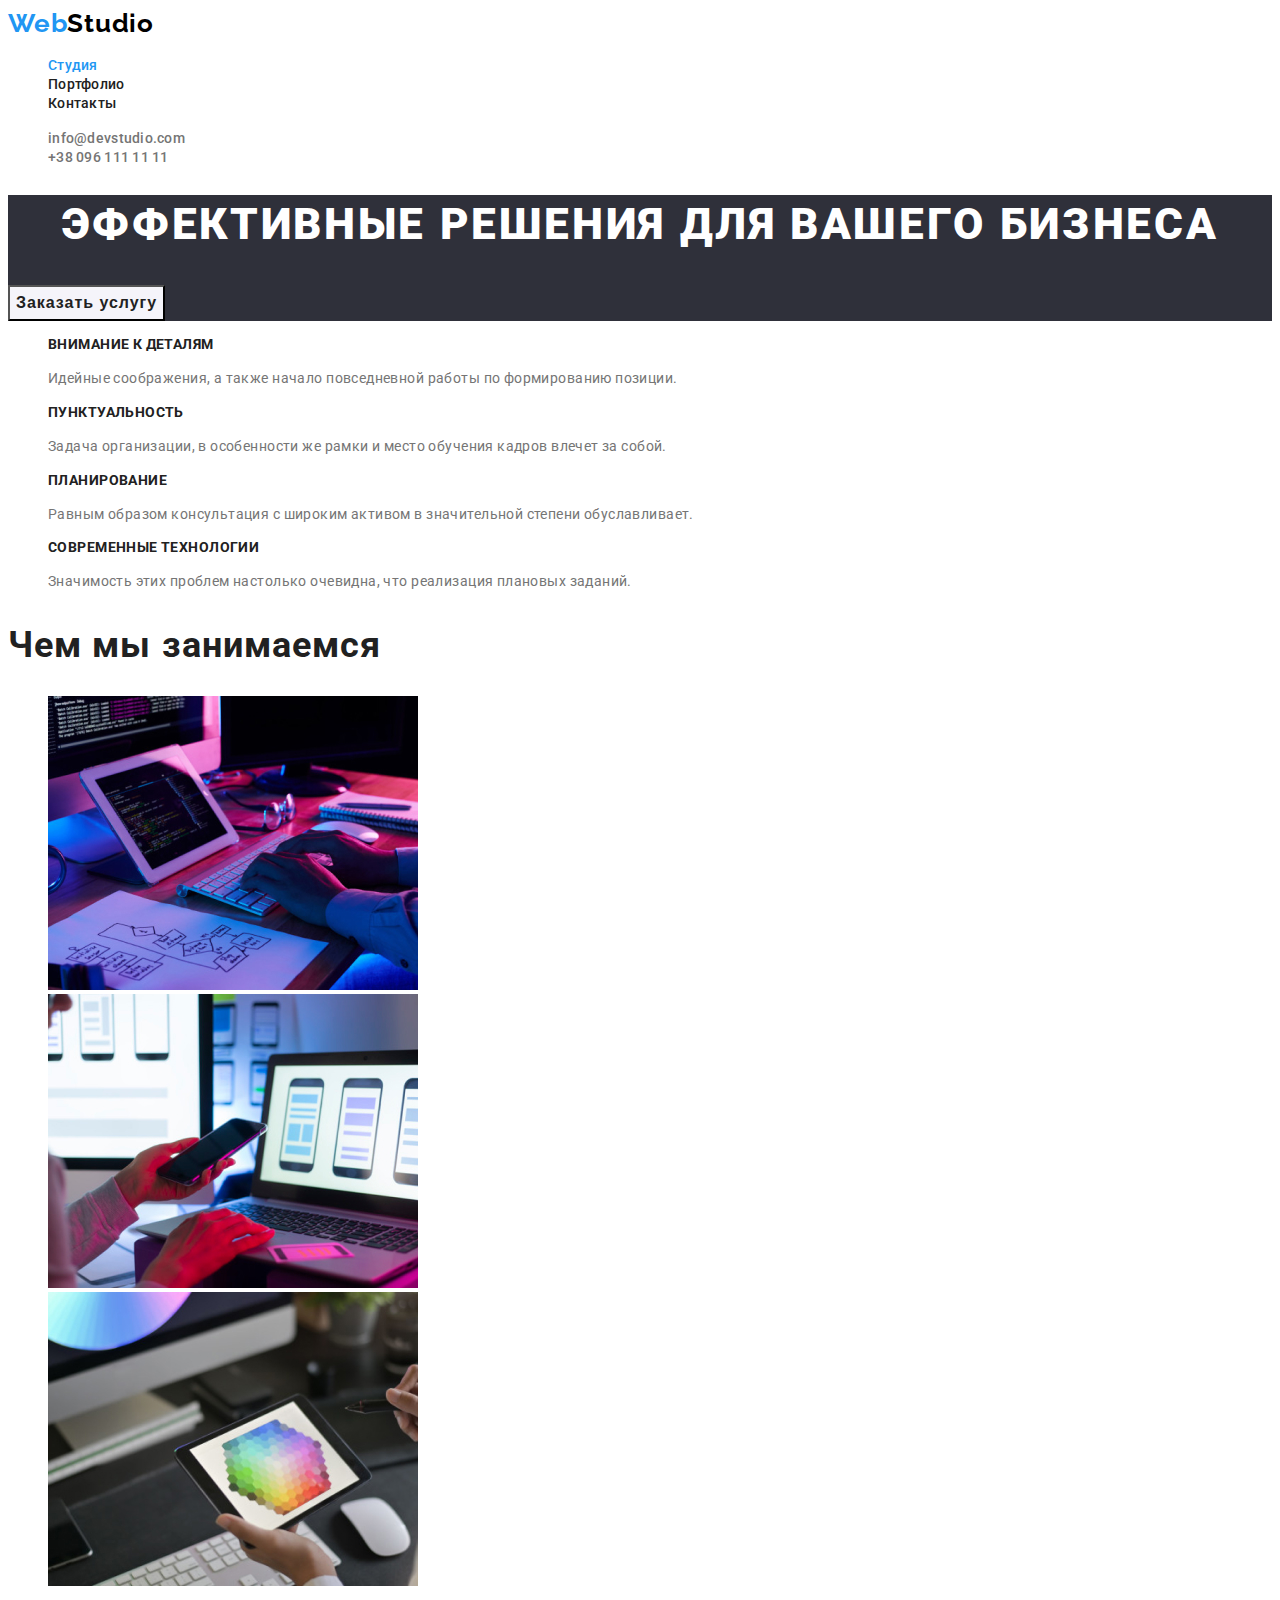
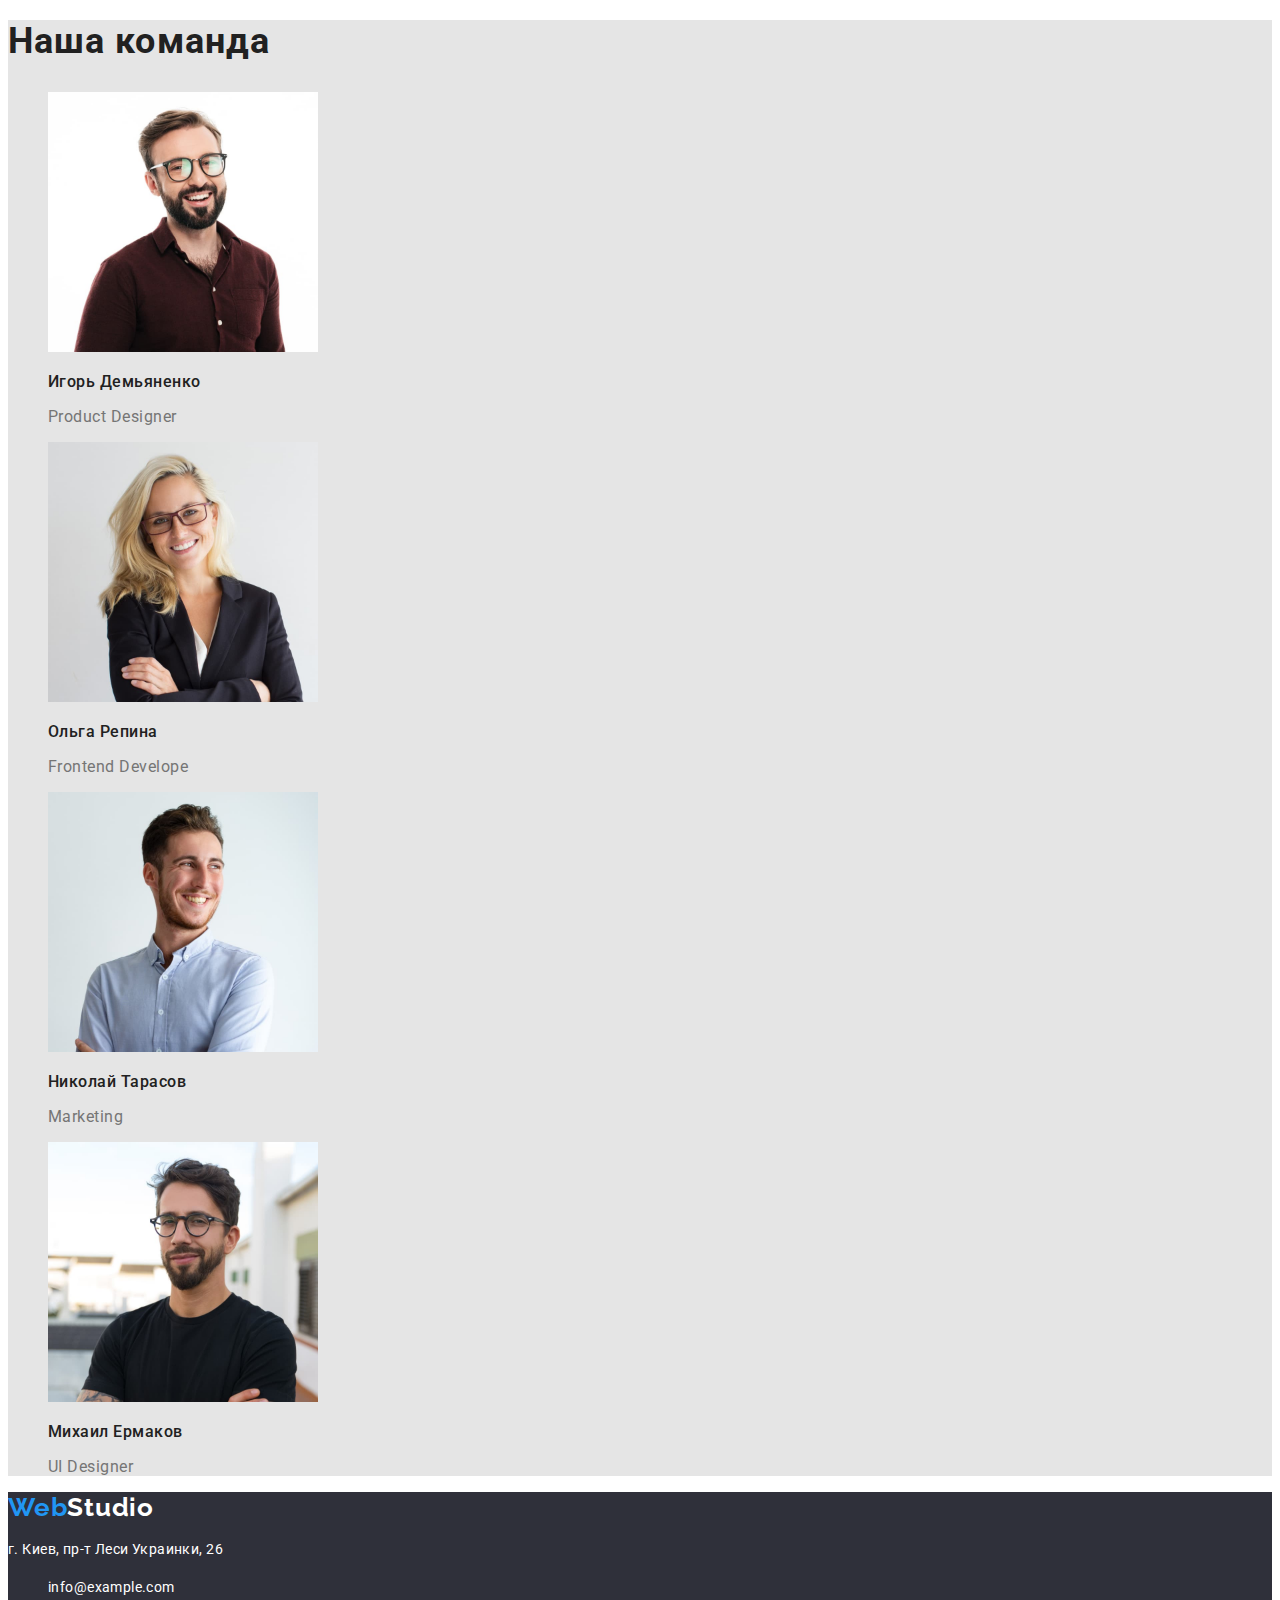
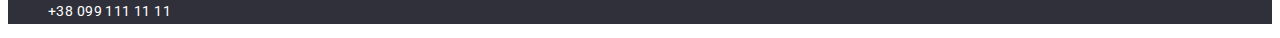
==== index.html @ 84d486ff "start" ====
<!DOCTYPE html>
<html lang="ru">
  <head>
    <meta charset="UTF-8" />
    <meta http-equiv="X-UA-Compatible" content="IE=edge" />
    <meta name="viewport" content="width=device-width, initial-scale=1.0" />
    <title>Document</title>
    <link
      href="https://fonts.googleapis.com/css2?family=Montserrat:wght@400;700&family=Raleway:wght@700&family=Roboto+Serif:wght@100&family=Roboto:wght@400;500;700;900&display=swap"
      rel="stylesheet"
    />
    <link rel="stylesheet" href="./css/style.css" />
  </head>
  <body>
    <header class="header">
      <a class="header-logo" href="./index.html"><span class="accent-colour">Web</span>Studio</a>
      <nav>
        <ul class="nav">
          <li><a class="current" href="./index.html">Студия</a></li>
          <li><a class="nav-link" href="./portfolio.html">Портфолио</a></li>
          <li><a class="nav-link" href="./index.html">Контакты</a></li>
        </ul>
      </nav>
      <address>
        <ul>
          <li><a class="contact" href="mailto:info@devstudio.com">info@devstudio.com</a></li>
          <li><a class="contact" href="tel:+380961111111">+38 096 111 11 11</a></li>
        </ul>
      </address>
    </header>

    <main>
      <section class="hero">
        <h1 class="hero-title">Эффективные решения для вашего бизнеса</h1>
        <button class="btn" type="button" name="Заказать услугу">Заказать услугу</button>
      </section>

      <section class="about">
        <ul>
          <li>
            <h3 class="about-main">Внимание к деталям</h3>
            <p class="about-text">
              Идейные соображения, а также начало повседневной работы по формированию позиции.
            </p>
          </li>
          <li>
            <h3 class="about-main">Пунктуальность</h3>
            <p class="about-text">
              Задача организации, в особенности же рамки и место обучения кадров влечет за собой.
            </p>
          </li>
          <li>
            <h3 class="about-main">Планирование</h3>
            <p class="about-text">
              Равным образом консультация с широким активом в значительной степени обуславливает.
            </p>
          </li>
          <li>
            <h3 class="about-main">Современные технологии</h3>
            <p class="about-text">
              Значимость этих проблем настолько очевидна, что реализация плановых заданий.
            </p>
          </li>
        </ul>
      </section>

      <section>
        <h2 class="visual">Чем мы занимаемся</h2>
        <ul>
          <li>
            <img
              src="images/tablet.jpg"
              alt="кодирование при помощи планшета и клавиатуры"
              width="370"
            />
          </li>
          <li>
            <img
              src="images/laptop.jpg"
              alt="верстка на лаптопе при прмощи большого экрана и смартфона"
              width="370"
            />
          </li>
          <li>
            <img
              src="images/monitor.jpg"
              alt="дизайн на планшете при помощи пера,монитор и клавиатура не задействованы"
              width="370"
            />
          </li>
        </ul>
      </section>

      <section class="employees">
        <h2 class="visual">Наша команда</h2>
        <ul>
          <li>
            <img src="images/igor.jpg" alt="улыбающийся парень в очках и с бородой" width="270" />
            <h3 class="employees-name">Игорь Демьяненко</h3>
            <p class="employees-position">Product Designer</p>
          </li>
          <li>
            <img
              src="images/olga.jpg"
              alt=" жизнерадостная девушка блондинка в очках и пиджаке"
              width="270"
            />
            <h3 class="employees-name">Ольга Репина</h3>
            <p class="employees-position">Frontend Develope</p>
          </li>
          <li>
            <img src="images/nikolay.jpg" alt="смеющийся бородатый парень в рубашке" width="270" />
            <h3 class="employees-name">Николай Тарасов</h3>
            <p class="employees-position">Marketing</p>
          </li>
          <li>
            <img
              src="images/mihail.jpg"
              alt="улыбающийся парень в футболке с очками и бородой"
              width="270"
            />
            <h3 class="employees-name">Михаил Ермаков</h3>
            <p class="employees-position">UI Designer</p>
          </li>
        </ul>
      </section>
    </main>

    <footer class="footer-contact">
      <a class="footer-logo" href="./index.html"><span class="accent-colour">Web</span>Studio</a>

      <address>
        <p class="footer-contact">г. Киев, пр-т Леси Украинки, 26</p>
        <ul>
          <li><a class="footer-contact" href="mailto:info@example.com">info@example.com</a></li>

          <li><a class="footer-contact" href="tel:+380991111111">+38 099 111 11 11</a></li>
        </ul>
      </address>
    </footer>
  </body>
</html>
---- css/style.css ----
:root {
  --whiteColour: #ffffff;
  --basic-colour: #000000;
  --secondary-colour: #212121;
  --tertiary-colour: #757575;
  --accentColour: #2196f3;
  --background-element: #f5f4fa;
}
/*--------------BODY--------------*/
body {
  background-color: var(--whiteColour);
  color: var(--basic-colour);
  font-family: 'Roboto', sans-serif;
}
.accent-colour {
  color: var(--accentColour);
}

li {
  list-style: none;
}
a {
  text-decoration: none;
}

/*----------HEADER-------*/
.header-logo {
  font-family: 'Raleway';
  font-weight: 700;
  font-size: 26px;
  line-height: 1.19;

  letter-spacing: 0.03em;
  color: var(--basic-colour);
}
.current {
  font-weight: 500;
  font-size: 14px;
  line-height: 1.14;
  letter-spacing: 0.02em;
  color: var(--accentColour);
}

.nav-link {
  font-weight: 500;
  font-size: 14px;
  line-height: 1.14;
  letter-spacing: 0.02em;

  color: var(--secondary-colour);
}
.nav-link:hover,
.nav-link:focus {
  color: var(--accentColour);
}
.contact {
  font-weight: 500;
  font-size: 14px;
  line-height: 1.14;
  letter-spacing: 0.02em;
  font-style: normal;

  color: var(--tertiary-colour);
}
.contact:hover,
.contact:focus {
  color: var(--accentColour);
}
/*-------------MAIN------------*/
.hero {
  background: #2f303a;
}
.hero-title {
  font-weight: 900;
  font-size: 44px;
  line-height: 1.36;

  text-align: center;
  letter-spacing: 0.06em;
  text-transform: uppercase;

  color: #ffffff;
}
.btn {
  font-weight: 700;
  font-size: 16px;
  line-height: 1.88;

  text-align: center;
  letter-spacing: 0.06em;

  color: var(--secondary-colour);
  background-color: var(--background-element);
  cursor: pointer;
}
.portfolio-nav-btn {
  font-style: normal;
  font-weight: 500;
  font-size: 16px;
  line-height: 1.62;

  text-align: center;
  letter-spacing: 0.03em;

  color: var(--secondary-colour);
  cursor: pointer;
}
.portfolio-nav-btn:hover,
.portfolio-nav-btn:focus {
  background-color: var(--accentColour);
  color: var(--whiteColour);
}
.btn:hover,
.btn:focus {
  background-color: var(--accentColour);
  color: var(--whiteColour);
}
.about-portfolio-text {
  font-size: 16px;
  line-height: 1.88;

  letter-spacing: 0.03em;

  color: var(--tertiary-colour);
}
.about-portfolio {
  font-size: 18px;
  line-height: 2;

  letter-spacing: 0.06em;
}
.about-main {
  font-size: 14px;
  line-height: 1.14;
  text-transform: uppercase;

  letter-spacing: 0.03em;
  color: var(--secondary-colour);
}
.about-text {
  font-size: 14px;
  line-height: 1.71;
  letter-spacing: 0.03em;
  color: var(--tertiary-colour);
}
.visual {
  font-weight: 700;
  font-size: 36px;
  line-height: 1.17;
  letter-spacing: 0.03em;
  color: var(--secondary-colour);
}
.employees {
  background: #e5e5e5;
}
.employees-name {
  font-weight: 500;
  font-size: 16px;
  line-height: 1.19;
  letter-spacing: 0.03em;
  color: var(--secondary-colour);
}
.employees-position {
  font-weight: 400;
  font-size: 16px;
  line-height: 1.19;
  letter-spacing: 0.03em;
  color: var(--tertiary-colour);
}
/*-------------FOOTER--------------*/
.footer-logo {
  font-family: 'Raleway';
  font-style: normal;
  font-weight: 700;
  font-size: 26px;
  line-height: 31px;

  letter-spacing: 0.03em;

  color: var(--whiteColour);
}
.footer-contact {
  font-style: normal;
  font-weight: 400;
  font-size: 14px;
  line-height: 1.71;

  letter-spacing: 0.03em;

  color: #ffffff;
  background: #2f303a;
}
.footer-contact:hover,
.footer-contact:focus {
  color: var(--accentColour);
}

/*-------------portfolio----------*/
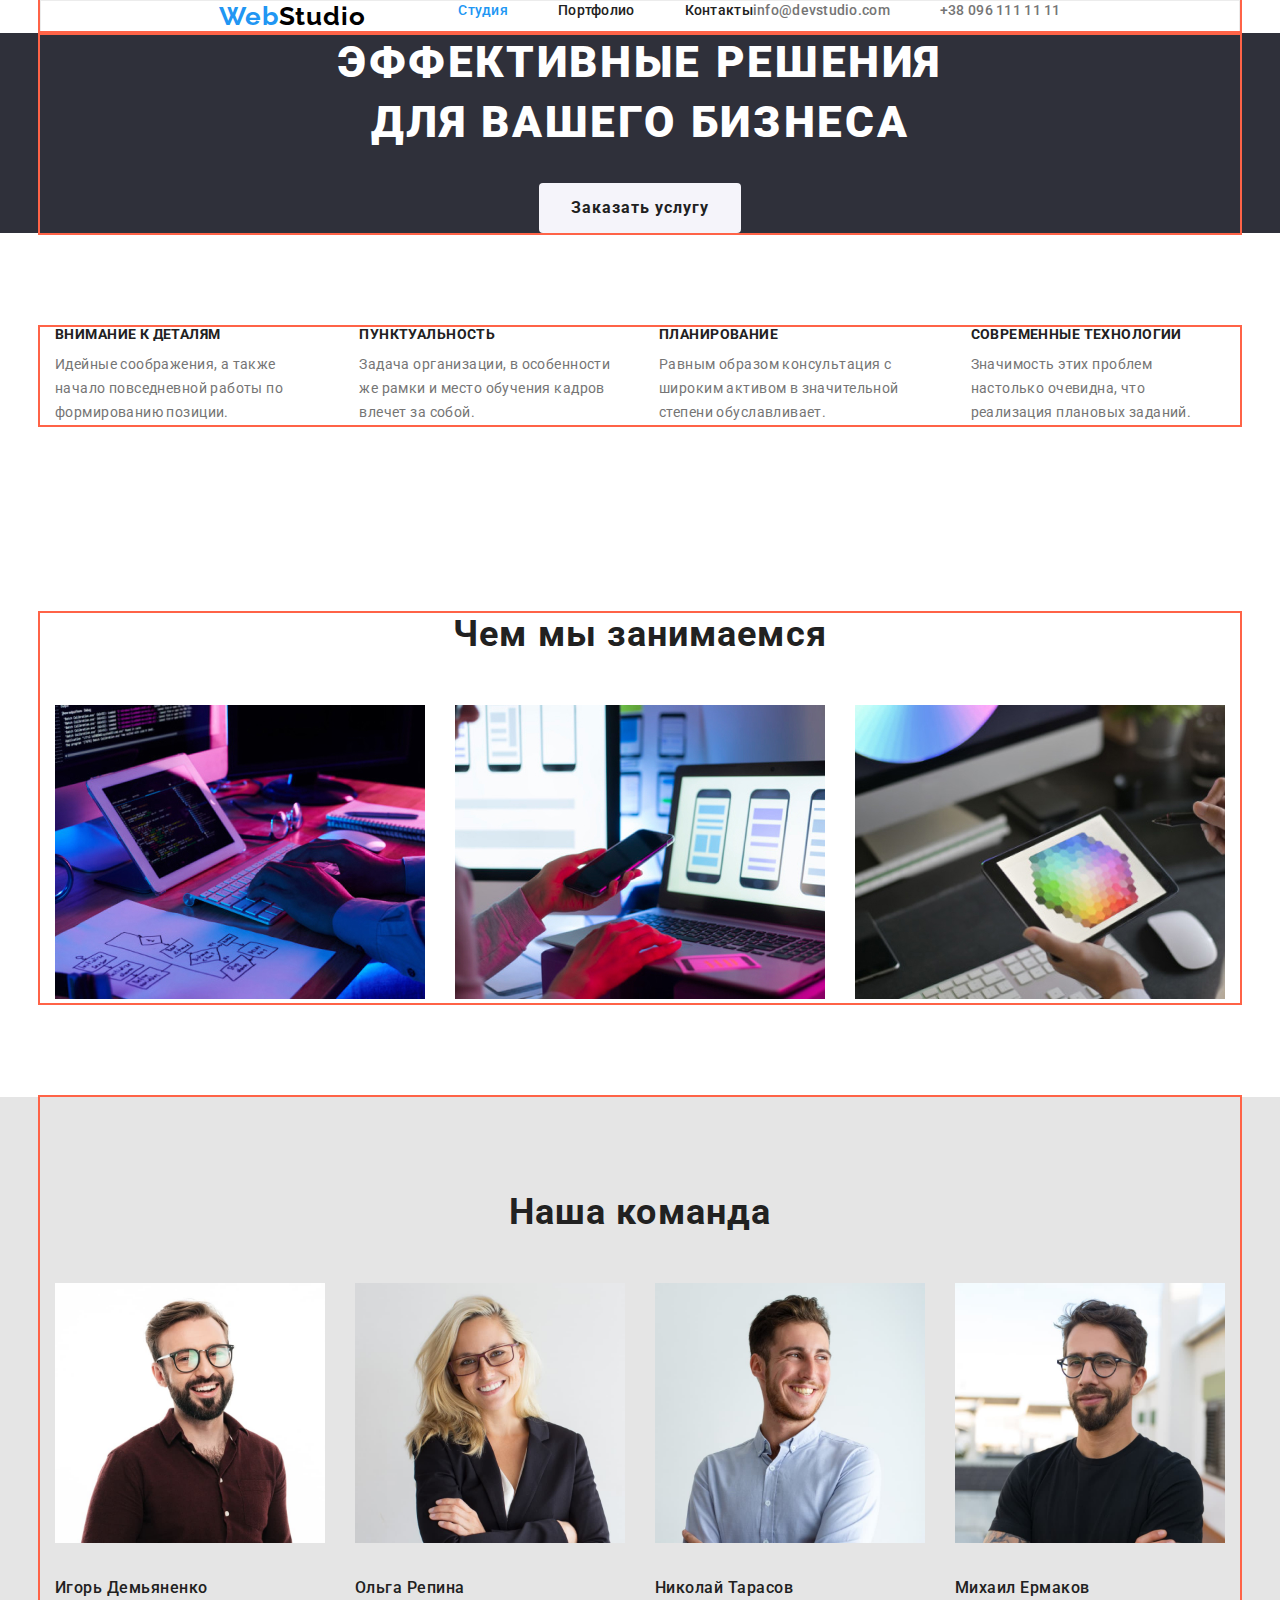
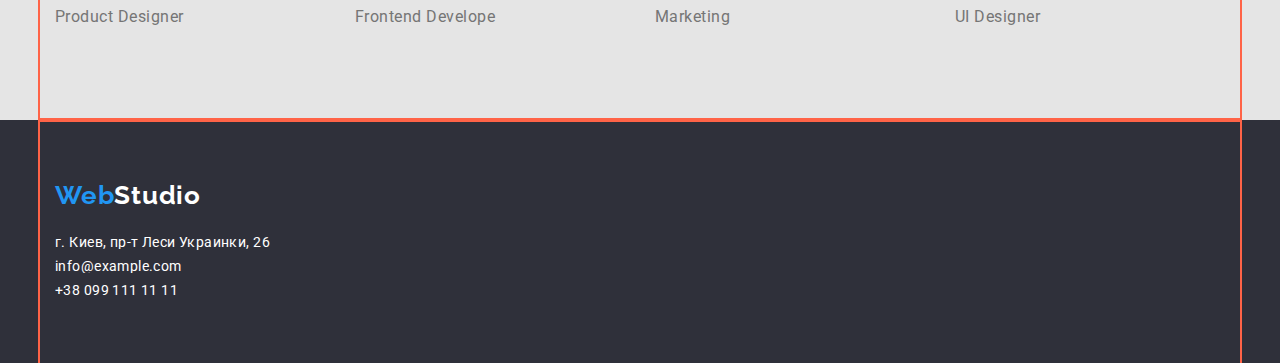
==== commit 9a707f04: "go" ====
--- a/index.html
+++ b/index.html
@@ -9,134 +9,191 @@
       href="https://fonts.googleapis.com/css2?family=Montserrat:wght@400;700&family=Raleway:wght@700&family=Roboto+Serif:wght@100&family=Roboto:wght@400;500;700;900&display=swap"
       rel="stylesheet"
     />
+    <link
+      rel="stylesheet"
+      href="https://cdnjs.cloudflare.com/ajax/libs/modern-normalize/1.1.0/modern-normalize.min.css"
+    />
+
     <link rel="stylesheet" href="./css/style.css" />
   </head>
   <body>
     <header class="header">
-      <a class="header-logo" href="./index.html"><span class="accent-colour">Web</span>Studio</a>
-      <nav>
-        <ul class="nav">
-          <li><a class="current" href="./index.html">Студия</a></li>
-          <li><a class="nav-link" href="./portfolio.html">Портфолио</a></li>
-          <li><a class="nav-link" href="./index.html">Контакты</a></li>
-        </ul>
-      </nav>
-      <address>
-        <ul>
-          <li><a class="contact" href="mailto:info@devstudio.com">info@devstudio.com</a></li>
-          <li><a class="contact" href="tel:+380961111111">+38 096 111 11 11</a></li>
-        </ul>
-      </address>
+      <div class="container head">
+        <a class="header-logo" href="./index.html"
+          ><span class="accent-colour">Web</span>Studio</a
+        >
+        <nav>
+          <ul class="list-item">
+            <li class="itemH">
+              <a class="current" href="./index.html">Студия</a>
+            </li>
+            <li class="itemH">
+              <a class="nav-link" href="./portfolio.html">Портфолио</a>
+            </li>
+            <li class="itemH">
+              <a class="nav-link" href="./index.html">Контакты</a>
+            </li>
+          </ul>
+        </nav>
+        <address>
+          <ul class="address-head">
+            <li class="address-list right">
+              <a class="contact" href="mailto:info@devstudio.com"
+                >info@devstudio.com</a
+              >
+            </li>
+            <li class="address-list">
+              <a class="contact" href="tel:+380961111111">+38 096 111 11 11</a>
+            </li>
+          </ul>
+        </address>
+      </div>
     </header>
 
     <main>
       <section class="hero">
-        <h1 class="hero-title">Эффективные решения для вашего бизнеса</h1>
-        <button class="btn" type="button" name="Заказать услугу">Заказать услугу</button>
+        <div class="container">
+          <h1 class="hero-title">Эффективные решения для вашего бизнеса</h1>
+          <button class="btn" type="button" name="Заказать услугу">
+            Заказать услугу
+          </button>
+        </div>
       </section>
 
       <section class="about">
-        <ul>
-          <li>
-            <h3 class="about-main">Внимание к деталям</h3>
-            <p class="about-text">
-              Идейные соображения, а также начало повседневной работы по формированию позиции.
-            </p>
-          </li>
-          <li>
-            <h3 class="about-main">Пунктуальность</h3>
-            <p class="about-text">
-              Задача организации, в особенности же рамки и место обучения кадров влечет за собой.
-            </p>
-          </li>
-          <li>
-            <h3 class="about-main">Планирование</h3>
-            <p class="about-text">
-              Равным образом консультация с широким активом в значительной степени обуславливает.
-            </p>
-          </li>
-          <li>
-            <h3 class="about-main">Современные технологии</h3>
-            <p class="about-text">
-              Значимость этих проблем настолько очевидна, что реализация плановых заданий.
-            </p>
-          </li>
-        </ul>
+        <div class="container">
+          <ul class="about-section">
+            <li class="cont">
+              <h3 class="about-main">Внимание к деталям</h3>
+              <p class="about-text">
+                Идейные соображения, а также начало повседневной работы по
+                формированию позиции.
+              </p>
+            </li>
+            <li class="cont">
+              <h3 class="about-main">Пунктуальность</h3>
+              <p class="about-text">
+                Задача организации, в особенности же рамки и место обучения
+                кадров влечет за собой.
+              </p>
+            </li>
+            <li class="cont">
+              <h3 class="about-main">Планирование</h3>
+              <p class="about-text">
+                Равным образом консультация с широким активом в значительной
+                степени обуславливает.
+              </p>
+            </li>
+            <li class="cont">
+              <h3 class="about-main">Современные технологии</h3>
+              <p class="about-text">
+                Значимость этих проблем настолько очевидна, что реализация
+                плановых заданий.
+              </p>
+            </li>
+          </ul>
+        </div>
       </section>
 
-      <section>
-        <h2 class="visual">Чем мы занимаемся</h2>
-        <ul>
-          <li>
-            <img
-              src="images/tablet.jpg"
-              alt="кодирование при помощи планшета и клавиатуры"
-              width="370"
-            />
-          </li>
-          <li>
-            <img
-              src="images/laptop.jpg"
-              alt="верстка на лаптопе при прмощи большого экрана и смартфона"
-              width="370"
-            />
-          </li>
-          <li>
-            <img
-              src="images/monitor.jpg"
-              alt="дизайн на планшете при помощи пера,монитор и клавиатура не задействованы"
-              width="370"
-            />
-          </li>
-        </ul>
+      <section class="ourbusiness">
+        <div class="container">
+          <h2 class="visual">Чем мы занимаемся</h2>
+          <ul class="list-item">
+            <li class="item">
+              <img
+                class="item-img"
+                src="images/tablet.jpg"
+                alt="кодирование при помощи планшета и клавиатуры"
+                width="370"
+              />
+            </li>
+            <li class="item">
+              <img
+                src="images/laptop.jpg"
+                alt="верстка на лаптопе при прмощи большого экрана и смартфона"
+                width="370"
+              />
+            </li>
+            <li class="item">
+              <img
+                class="item-img"
+                src="images/monitor.jpg"
+                alt="дизайн на планшете при помощи пера,монитор и клавиатура не задействованы"
+                width="370"
+              />
+            </li>
+          </ul>
+        </div>
       </section>
 
       <section class="employees">
-        <h2 class="visual">Наша команда</h2>
-        <ul>
-          <li>
-            <img src="images/igor.jpg" alt="улыбающийся парень в очках и с бородой" width="270" />
-            <h3 class="employees-name">Игорь Демьяненко</h3>
-            <p class="employees-position">Product Designer</p>
-          </li>
-          <li>
-            <img
-              src="images/olga.jpg"
-              alt=" жизнерадостная девушка блондинка в очках и пиджаке"
-              width="270"
-            />
-            <h3 class="employees-name">Ольга Репина</h3>
-            <p class="employees-position">Frontend Develope</p>
-          </li>
-          <li>
-            <img src="images/nikolay.jpg" alt="смеющийся бородатый парень в рубашке" width="270" />
-            <h3 class="employees-name">Николай Тарасов</h3>
-            <p class="employees-position">Marketing</p>
-          </li>
-          <li>
-            <img
-              src="images/mihail.jpg"
-              alt="улыбающийся парень в футболке с очками и бородой"
-              width="270"
-            />
-            <h3 class="employees-name">Михаил Ермаков</h3>
-            <p class="employees-position">UI Designer</p>
-          </li>
-        </ul>
+        <div class="container">
+          <h2 class="visual">Наша команда</h2>
+          <ul class="list-item">
+            <li class="item">
+              <img
+                src="images/igor.jpg"
+                alt="улыбающийся парень в очках и с бородой"
+                width="270"
+              />
+              <h3 class="employees-name">Игорь Демьяненко</h3>
+              <p class="employees-position">Product Designer</p>
+            </li>
+            <li class="item">
+              <img
+                src="images/olga.jpg"
+                alt=" жизнерадостная девушка блондинка в очках и пиджаке"
+                width="270"
+              />
+              <h3 class="employees-name">Ольга Репина</h3>
+              <p class="employees-position">Frontend Develope</p>
+            </li>
+            <li class="item">
+              <img
+                src="images/nikolay.jpg"
+                alt="смеющийся бородатый парень в рубашке"
+                width="270"
+              />
+              <h3 class="employees-name">Николай Тарасов</h3>
+              <p class="employees-position">Marketing</p>
+            </li>
+            <li class="item">
+              <img
+                src="images/mihail.jpg"
+                alt="улыбающийся парень в футболке с очками и бородой"
+                width="270"
+              />
+              <h3 class="employees-name">Михаил Ермаков</h3>
+              <p class="employees-position">UI Designer</p>
+            </li>
+          </ul>
+        </div>
       </section>
     </main>
 
     <footer class="footer-contact">
-      <a class="footer-logo" href="./index.html"><span class="accent-colour">Web</span>Studio</a>
+      <div class="container">
+        <a class="footer-logo" href="./index.html"
+          ><span class="accent-colour">Web</span>Studio</a
+        >
 
-      <address>
-        <p class="footer-contact">г. Киев, пр-т Леси Украинки, 26</p>
-        <ul>
-          <li><a class="footer-contact" href="mailto:info@example.com">info@example.com</a></li>
+        <address>
+          <p class="footer-contact">г. Киев, пр-т Леси Украинки, 26</p>
+          <ul class="foot-list">
+            <li>
+              <a class="footer-contact" href="mailto:info@example.com"
+                >info@example.com</a
+              >
+            </li>
 
-          <li><a class="footer-contact" href="tel:+380991111111">+38 099 111 11 11</a></li>
-        </ul>
-      </address>
+            <li>
+              <a class="footer-contact" href="tel:+380991111111"
+                >+38 099 111 11 11</a
+              >
+            </li>
+          </ul>
+        </address>
+      </div>
     </footer>
   </body>
 </html>
--- a/css/style.css
+++ b/css/style.css
@@ -6,26 +6,61 @@
   --accentColour: #2196f3;
   --background-element: #f5f4fa;
 }
+
 /*--------------BODY--------------*/
+h1,
+h2,
+h3,
+h4,
+p {
+  margin: 0 0 0 0;
+}
 body {
   background-color: var(--whiteColour);
   color: var(--basic-colour);
-  font-family: 'Roboto', sans-serif;
+  font-family: "Roboto", sans-serif;
+}
+.container {
+  width: 1200px;
+  margin: 0 auto;
+  padding: 0 15px;
+  outline: 2px solid tomato;
 }
 .accent-colour {
   color: var(--accentColour);
 }
-
 li {
+  margin: 0;
+  padding: 0;
   list-style: none;
 }
+
+ul {
+  margin: 0;
+  padding-left: 0px;
+  list-style: none;
+}
+
 a {
   text-decoration: none;
 }
 
 /*----------HEADER-------*/
+.container.head {
+  display: flex;
+  justify-content: center;
+  align-content: center;
+}
+.head {
+  display: flex;
+  text-align: center;
+  border: 1px solid #ececec;
+}
 .header-logo {
-  font-family: 'Raleway';
+  display: flex;
+  /*width: 145px;*/
+  margin-right: 93px;
+  font-family: "Raleway";
   font-weight: 700;
   font-size: 26px;
   line-height: 1.19;
@@ -33,6 +68,16 @@
   letter-spacing: 0.03em;
   color: var(--basic-colour);
 }
+.address-head {
+  display: flex;
+}
+.address-list:first-child {
+  margin-right: 50px;
+}
+.address-list:not(:last-child) {
+  margin-right: 50px;
+}
+
 .current {
   font-weight: 500;
   font-size: 14px;
@@ -54,6 +99,7 @@
   color: var(--accentColour);
 }
 .contact {
+  padding: 0px;
   font-weight: 500;
   font-size: 14px;
   line-height: 1.14;
@@ -69,8 +115,15 @@
 /*-------------MAIN------------*/
 .hero {
   background: #2f303a;
+  text-align: center;
 }
 .hero-title {
+  margin: 0 auto 30;
+
+  width: 696px;
+  height: 120px;
+  padding: 0;
+  margin: 0 auto;
   font-weight: 900;
   font-size: 44px;
   line-height: 1.36;
@@ -81,7 +134,32 @@
 
   color: #ffffff;
 }
+.ourbusiness {
+  padding-top: 94px;
+  padding-bottom: 94px;
+}
+
+.about-section {
+  display: flex;
+}
+
+.about {
+  padding-top: 94px;
+  padding-bottom: 94px;
+}
+.about p {
+  padding-top: 10px;
+}
+.cont:not(:last-child) {
+  margin-right: 30px;
+}
+.cont {
+  display: inline-block;
+  outline: 2px tomato;
+}
 .btn {
+  display: inline-block;
+  min-width: 200;
   font-weight: 700;
   font-size: 16px;
   line-height: 1.88;
@@ -92,6 +170,168 @@
   color: var(--secondary-colour);
   background-color: var(--background-element);
   cursor: pointer;
+  text-align: center;
+  padding: 10px 32px;
+  border-radius: 4px;
+  border: 0;
+  margin-top: 30px;
+}
+
+.btn:hover,
+.btn:focus {
+  background-color: var(--accentColour);
+  color: var(--whiteColour);
+}
+.about-portfolio-text {
+  font-size: 16px;
+  line-height: 1.88;
+
+  letter-spacing: 0.03em;
+
+  color: var(--tertiary-colour);
+}
+.about-portfolio {
+  font-size: 18px;
+  line-height: 2;
+
+  letter-spacing: 0.06em;
+}
+.about-main {
+  font-size: 14px;
+  line-height: 1.14;
+  text-transform: uppercase;
+
+  letter-spacing: 0.03em;
+  color: var(--secondary-colour);
+}
+.about-text {
+  font-size: 14px;
+  line-height: 1.71;
+  letter-spacing: 0.03em;
+  color: var(--tertiary-colour);
+}
+.itemIMG:not(:nth-last-child(-n + 3)) {
+  padding-bottom: 30px;
+}
+.itemIMG:not(:nth-child(3n)) {
+  margin-right: 30px;
+}
+.itemH:not(:last-child) {
+  margin-right: 50px;
+}
+.list-item {
+  display: flex;
+}
+.item:not(:last-child) {
+  margin-right: 30px;
+}
+
+.ourbusiness ul {
+  margin-top: 50px;
+}
+.employees ul {
+  margin-top: 50px;
+}
+.visual {
+  display: flex;
+  justify-content: center;
+  font-weight: 700;
+  font-size: 36px;
+  line-height: 1.17;
+  letter-spacing: 0.03em;
+  color: var(--secondary-colour);
+}
+.employees .container {
+  padding-top: 94px;
+  padding-bottom: 94px;
+}
+.employees {
+  background: #e5e5e5;
+}
+.employees-name {
+  margin-top: 30px;
+  font-weight: 500;
+  font-size: 16px;
+  line-height: 1.19;
+  letter-spacing: 0.03em;
+  color: var(--secondary-colour);
+}
+.employees-position {
+  font-weight: 400;
+  font-size: 16px;
+  line-height: 1.19;
+  letter-spacing: 0.03em;
+  color: var(--tertiary-colour);
+  margin-top: 10px;
+}
+/*-------------FOOTER--------------*/
+
+.footer-logo {
+  display: inline-block;
+  font-family: "Raleway";
+  font-style: normal;
+  font-weight: 700;
+  font-size: 26px;
+  line-height: 31px;
+
+  letter-spacing: 0.03em;
+
+  color: var(--whiteColour);
+  padding-bottom: 20px;
+}
+
+.footer-contact .container {
+  padding-top: 60px;
+  padding-bottom: 60px;
+}
+.footer-contact {
+  font-style: normal;
+  font-weight: 400;
+  font-size: 14px;
+  line-height: 1.71;
+
+  letter-spacing: 0.03em;
+
+  color: #ffffff;
+  background: #2f303a;
+}
+
+address a {
+  padding-top: 9px;
+}
+.footer-contact:hover,
+.footer-contact:focus {
+  color: var(--accentColour);
+}
+
+/*-------------portfolio----------*/
+.hero-img {
+  display: flex;
+  flex-wrap: wrap;
+}
+.hero-img img {
+  display: inline-block;
+  margin-bottom: 20px;
+}
+.hero-img h3 {
+  margin-bottom: 4px;
+}
+.hero-img p {
+  margin-bottom: 20px;
+}
+.portfolio {
+  margin-top: 94px;
+  margin-bottom: 94px;
+}
+.port-nav:not(:last-child) {
+  margin-right: 8px;
+}
+.portfolio-nav {
+  display: flex;
+  justify-content: center;
+}
+.container.portfolio ul {
+  margin-bottom: 34px;
 }
 .portfolio-nav-btn {
   font-style: normal;
@@ -110,89 +350,3 @@
   background-color: var(--accentColour);
   color: var(--whiteColour);
 }
-.btn:hover,
-.btn:focus {
-  background-color: var(--accentColour);
-  color: var(--whiteColour);
-}
-.about-portfolio-text {
-  font-size: 16px;
-  line-height: 1.88;
-
-  letter-spacing: 0.03em;
-
-  color: var(--tertiary-colour);
-}
-.about-portfolio {
-  font-size: 18px;
-  line-height: 2;
-
-  letter-spacing: 0.06em;
-}
-.about-main {
-  font-size: 14px;
-  line-height: 1.14;
-  text-transform: uppercase;
-
-  letter-spacing: 0.03em;
-  color: var(--secondary-colour);
-}
-.about-text {
-  font-size: 14px;
-  line-height: 1.71;
-  letter-spacing: 0.03em;
-  color: var(--tertiary-colour);
-}
-.visual {
-  font-weight: 700;
-  font-size: 36px;
-  line-height: 1.17;
-  letter-spacing: 0.03em;
-  color: var(--secondary-colour);
-}
-.employees {
-  background: #e5e5e5;
-}
-.employees-name {
-  font-weight: 500;
-  font-size: 16px;
-  line-height: 1.19;
-  letter-spacing: 0.03em;
-  color: var(--secondary-colour);
-}
-.employees-position {
-  font-weight: 400;
-  font-size: 16px;
-  line-height: 1.19;
-  letter-spacing: 0.03em;
-  color: var(--tertiary-colour);
-}
-/*-------------FOOTER--------------*/
-.footer-logo {
-  font-family: 'Raleway';
-  font-style: normal;
-  font-weight: 700;
-  font-size: 26px;
-  line-height: 31px;
-
-  letter-spacing: 0.03em;
-
-  color: var(--whiteColour);
-}
-.footer-contact {
-  font-style: normal;
-  font-weight: 400;
-  font-size: 14px;
-  line-height: 1.71;
-
-  letter-spacing: 0.03em;
-
-  color: #ffffff;
-  background: #2f303a;
-}
-.footer-contact:hover,
-.footer-contact:focus {
-  color: var(--accentColour);
-}
-
-/*-------------portfolio----------*/
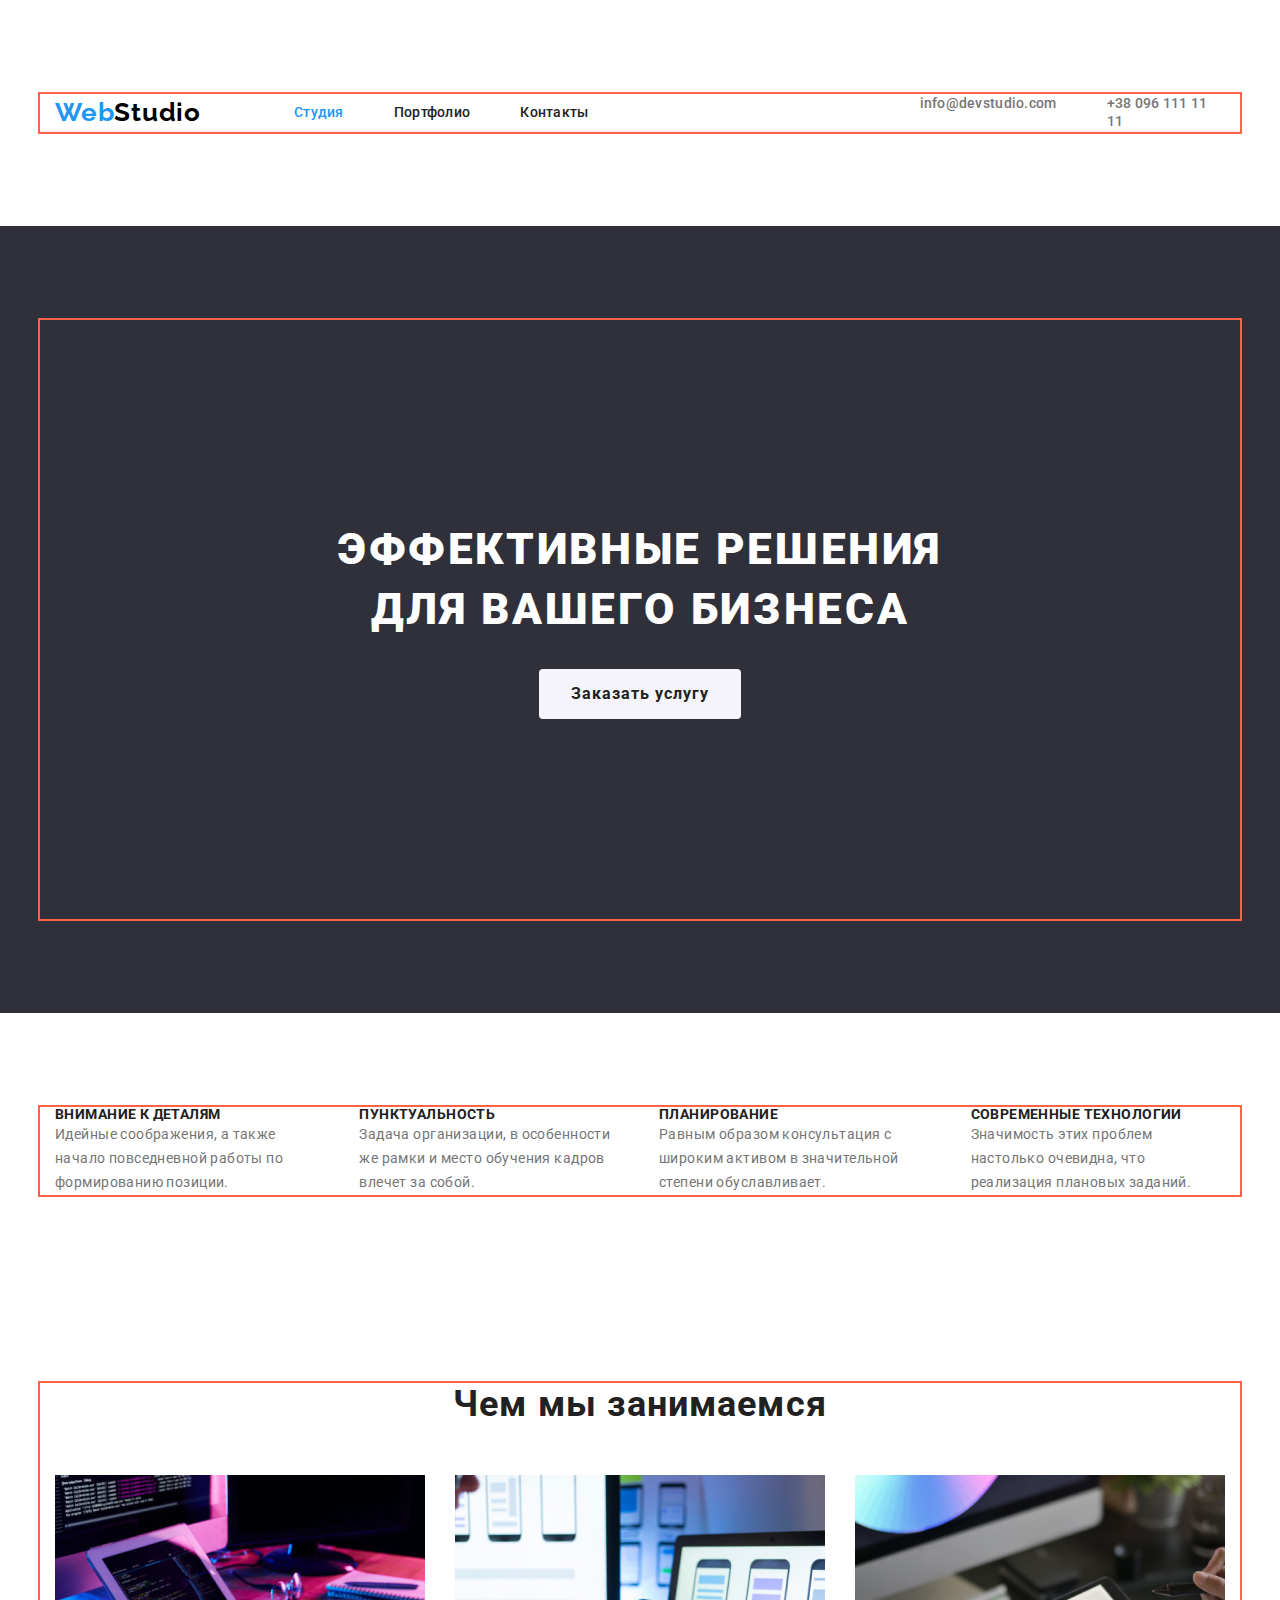
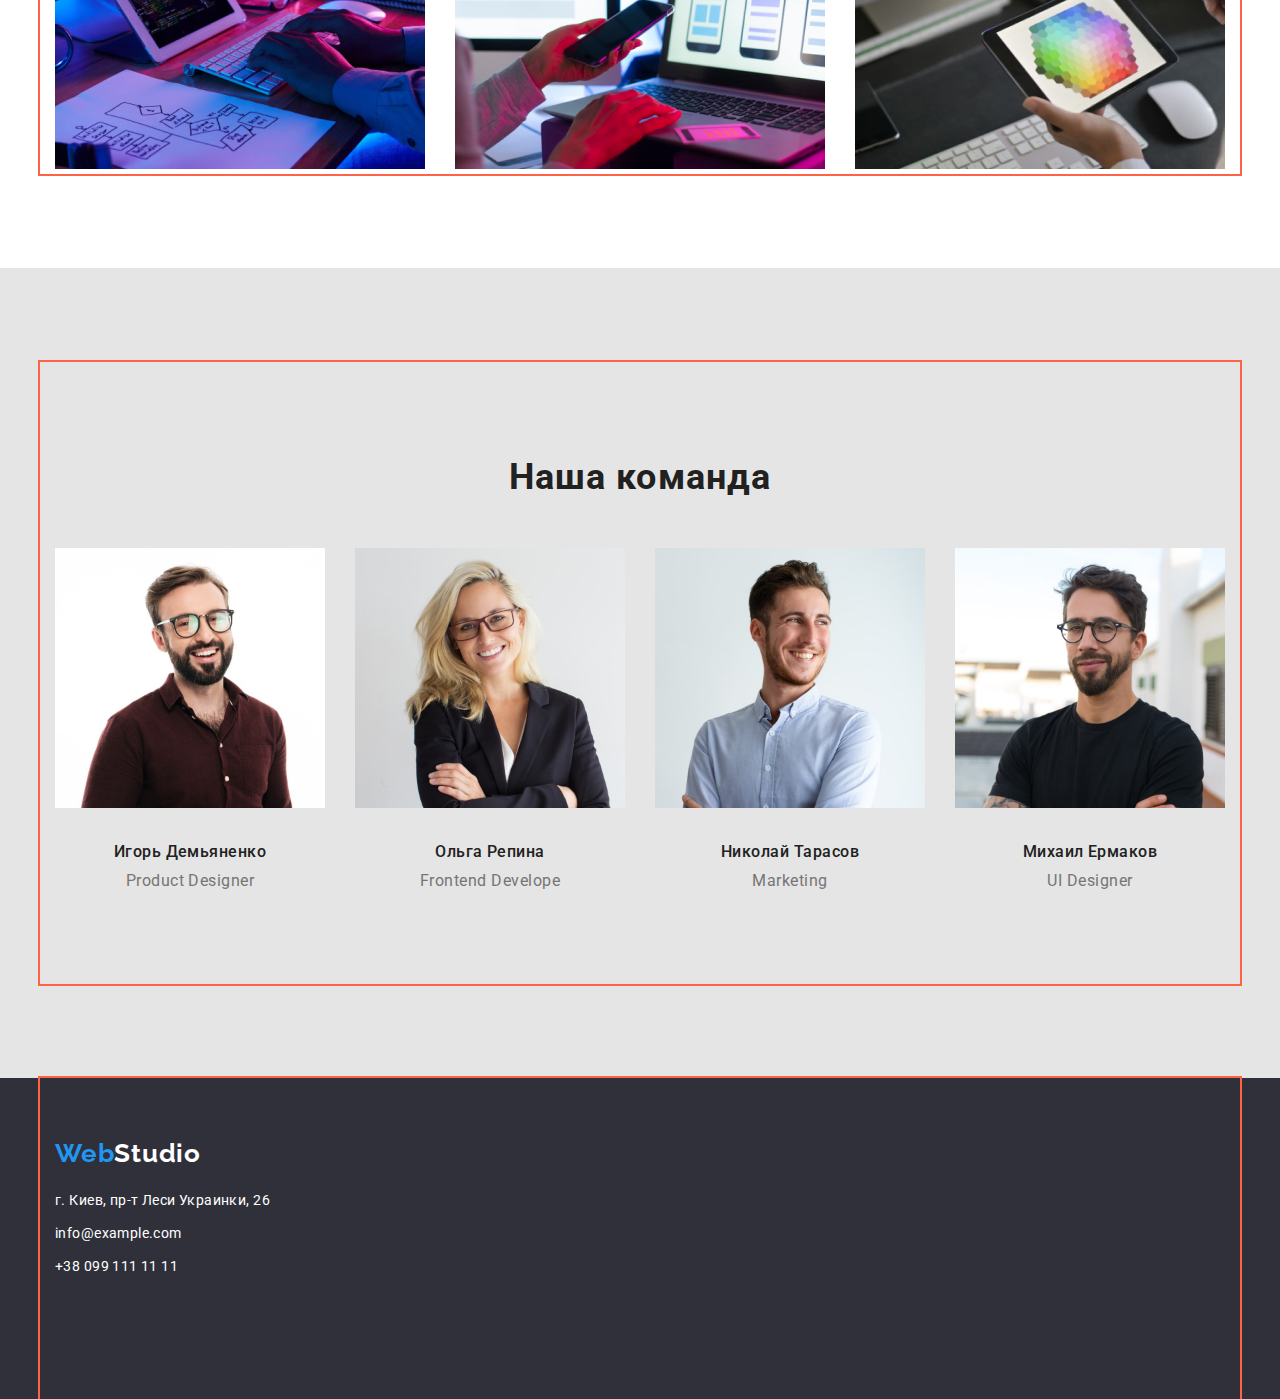
==== commit f8957600: "nineourlater" ====
--- a/index.html
+++ b/index.html
@@ -17,38 +17,42 @@
     <link rel="stylesheet" href="./css/style.css" />
   </head>
   <body>
-    <header class="header">
-      <div class="container head">
-        <a class="header-logo" href="./index.html"
-          ><span class="accent-colour">Web</span>Studio</a
-        >
-        <nav>
-          <ul class="list-item">
-            <li class="itemH">
-              <a class="current" href="./index.html">Студия</a>
-            </li>
-            <li class="itemH">
-              <a class="nav-link" href="./portfolio.html">Портфолио</a>
-            </li>
-            <li class="itemH">
-              <a class="nav-link" href="./index.html">Контакты</a>
-            </li>
-          </ul>
-        </nav>
-        <address>
-          <ul class="address-head">
-            <li class="address-list right">
-              <a class="contact" href="mailto:info@devstudio.com"
-                >info@devstudio.com</a
-              >
-            </li>
-            <li class="address-list">
-              <a class="contact" href="tel:+380961111111">+38 096 111 11 11</a>
-            </li>
-          </ul>
-        </address>
-      </div>
-    </header>
+    <section>
+      <header class="header">
+        <div class="container head">
+          <a class="header-logo" href="./index.html"
+            ><span class="accent-colour">Web</span>Studio</a
+          >
+          <nav>
+            <ul class="nav-list">
+              <li class="itemH">
+                <a class="current" href="./index.html">Студия</a>
+              </li>
+              <li class="itemH">
+                <a class="nav-link" href="./portfolio.html">Портфолио</a>
+              </li>
+              <li class="itemH">
+                <a class="nav-link" href="./index.html">Контакты</a>
+              </li>
+            </ul>
+          </nav>
+          <address>
+            <ul class="address-head">
+              <li class="address-list">
+                <a class="contact" href="mailto:info@devstudio.com"
+                  >info@devstudio.com</a
+                >
+              </li>
+              <li class="address-list">
+                <a class="contact" href="tel:+380961111111"
+                  >+38 096 111 11 11</a
+                >
+              </li>
+            </ul>
+          </address>
+        </div>
+      </header>
+    </section>
 
     <main>
       <section class="hero">
@@ -60,7 +64,7 @@
         </div>
       </section>
 
-      <section class="about">
+      <section>
         <div class="container">
           <ul class="about-section">
             <li class="cont">
@@ -95,7 +99,7 @@
         </div>
       </section>
 
-      <section class="ourbusiness">
+      <section>
         <div class="container">
           <h2 class="visual">Чем мы занимаемся</h2>
           <ul class="list-item">
@@ -109,6 +113,7 @@
             </li>
             <li class="item">
               <img
+                class="item-img"
                 src="images/laptop.jpg"
                 alt="верстка на лаптопе при прмощи большого экрана и смартфона"
                 width="370"
@@ -177,9 +182,9 @@
           ><span class="accent-colour">Web</span>Studio</a
         >
 
-        <address>
+        <address class="footer-address">
           <p class="footer-contact">г. Киев, пр-т Леси Украинки, 26</p>
-          <ul class="foot-list">
+          <ul>
             <li>
               <a class="footer-contact" href="mailto:info@example.com"
                 >info@example.com</a
--- a/css/style.css
+++ b/css/style.css
@@ -20,6 +20,9 @@
   color: var(--basic-colour);
   font-family: "Roboto", sans-serif;
 }
+section {
+  padding: 94px 0 94px 0;
+}
 .container {
   width: 1200px;
   margin: 0 auto;
@@ -43,21 +46,23 @@
 
 a {
   text-decoration: none;
+  margin: 0;
+  padding: 0;
 }
 
 /*----------HEADER-------*/
 .container.head {
   display: flex;
-  justify-content: center;
-  align-content: center;
+  justify-content: space-between;
+  align-items: center;
 }
 .head {
-  display: flex;
-  text-align: center;
-  border: 1px solid #ececec;
+  display: inline-block;
+  /*text-align: center;*/
+  border-bottom: 1px solid #ececec;
 }
 .header-logo {
-  display: flex;
+  /*display: flex;*/
   /*width: 145px;*/
   margin-right: 93px;
   font-family: "Raleway";
@@ -85,6 +90,10 @@
   letter-spacing: 0.02em;
   color: var(--accentColour);
 }
+.nav-list {
+  display: flex;
+  margin-right: 331px;
+}
 
 .nav-link {
   font-weight: 500;
@@ -118,25 +127,22 @@
   text-align: center;
 }
 .hero-title {
-  margin: 0 auto 30;
-
+  display: block;
+  margin-right: auto;
+  margin-left: auto;
   width: 696px;
-  height: 120px;
-  padding: 0;
-  margin: 0 auto;
+
+  padding-top: 200px;
+
   font-weight: 900;
   font-size: 44px;
   line-height: 1.36;
 
-  text-align: center;
+  align-items: center;
   letter-spacing: 0.06em;
   text-transform: uppercase;
 
   color: #ffffff;
-}
-.ourbusiness {
-  padding-top: 94px;
-  padding-bottom: 94px;
 }
 
 .about-section {
@@ -158,23 +164,25 @@
   outline: 2px tomato;
 }
 .btn {
-  display: inline-block;
-  min-width: 200;
+  margin-top: 30px;
+  margin-bottom: 200px;
+  padding: 10px 32px 10px 32px;
+  font-family: "Roboto";
+  font-style: normal;
   font-weight: 700;
   font-size: 16px;
-  line-height: 1.88;
-
-  text-align: center;
+  line-height: 30px;
+
+  align-items: center;
+
   letter-spacing: 0.06em;
+  border: transparent;
+  border-radius: 4px;
 
   color: var(--secondary-colour);
   background-color: var(--background-element);
   cursor: pointer;
   text-align: center;
-  padding: 10px 32px;
-  border-radius: 4px;
-  border: 0;
-  margin-top: 30px;
 }
 
 .btn:hover,
@@ -182,20 +190,7 @@
   background-color: var(--accentColour);
   color: var(--whiteColour);
 }
-.about-portfolio-text {
-  font-size: 16px;
-  line-height: 1.88;
-
-  letter-spacing: 0.03em;
-
-  color: var(--tertiary-colour);
-}
-.about-portfolio {
-  font-size: 18px;
-  line-height: 2;
-
-  letter-spacing: 0.06em;
-}
+
 .about-main {
   font-size: 14px;
   line-height: 1.14;
@@ -210,8 +205,18 @@
   letter-spacing: 0.03em;
   color: var(--tertiary-colour);
 }
+
+.list-item {
+  display: flex;
+  margin: 0;
+  padding: 0;
+}
+.itemIMG {
+  background-color: var(--whiteColour);
+  border-bottom: 1px solid #eeeeee;
+}
 .itemIMG:not(:nth-last-child(-n + 3)) {
-  padding-bottom: 30px;
+  margin-bottom: 30px;
 }
 .itemIMG:not(:nth-child(3n)) {
   margin-right: 30px;
@@ -219,14 +224,17 @@
 .itemH:not(:last-child) {
   margin-right: 50px;
 }
-.list-item {
-  display: flex;
-}
+
 .item:not(:last-child) {
   margin-right: 30px;
 }
-
-.ourbusiness ul {
+.item {
+  display: inline-block;
+  border-radius: 0px 0px 4px 4px;
+  max-width: 370px;
+}
+
+ul.list-item {
   margin-top: 50px;
 }
 .employees ul {
@@ -255,6 +263,7 @@
   line-height: 1.19;
   letter-spacing: 0.03em;
   color: var(--secondary-colour);
+  text-align: center;
 }
 .employees-position {
   font-weight: 400;
@@ -263,6 +272,7 @@
   letter-spacing: 0.03em;
   color: var(--tertiary-colour);
   margin-top: 10px;
+  text-align: center;
 }
 /*-------------FOOTER--------------*/
 
@@ -277,7 +287,10 @@
   letter-spacing: 0.03em;
 
   color: var(--whiteColour);
-  padding-bottom: 20px;
+  margin-bottom: 20px;
+}
+.footer-address {
+  margin-bottom: 60px;
 }
 
 .footer-contact .container {
@@ -296,8 +309,8 @@
   background: #2f303a;
 }
 
-address a {
-  padding-top: 9px;
+.footer-contact li {
+  margin-top: 9px;
 }
 .footer-contact:hover,
 .footer-contact:focus {
@@ -319,14 +332,31 @@
 .hero-img p {
   margin-bottom: 20px;
 }
+.about-portfolio-text {
+  margin-left: 24px;
+  font-size: 16px;
+  line-height: 1.88;
+
+  letter-spacing: 0.03em;
+
+  color: var(--tertiary-colour);
+}
+.about-portfolio {
+  margin-left: 24px;
+  font-size: 18px;
+  line-height: 2;
+
+  letter-spacing: 0.06em;
+}
 .portfolio {
-  margin-top: 94px;
-  margin-bottom: 94px;
+  padding-top: 94px;
+  padding-bottom: 94px;
 }
 .port-nav:not(:last-child) {
   margin-right: 8px;
 }
 .portfolio-nav {
+  margin-bottom: 34px;
   display: flex;
   justify-content: center;
 }
@@ -341,6 +371,8 @@
 
   text-align: center;
   letter-spacing: 0.03em;
+  border: transparent;
+  border-radius: 4px;
 
   color: var(--secondary-colour);
   cursor: pointer;
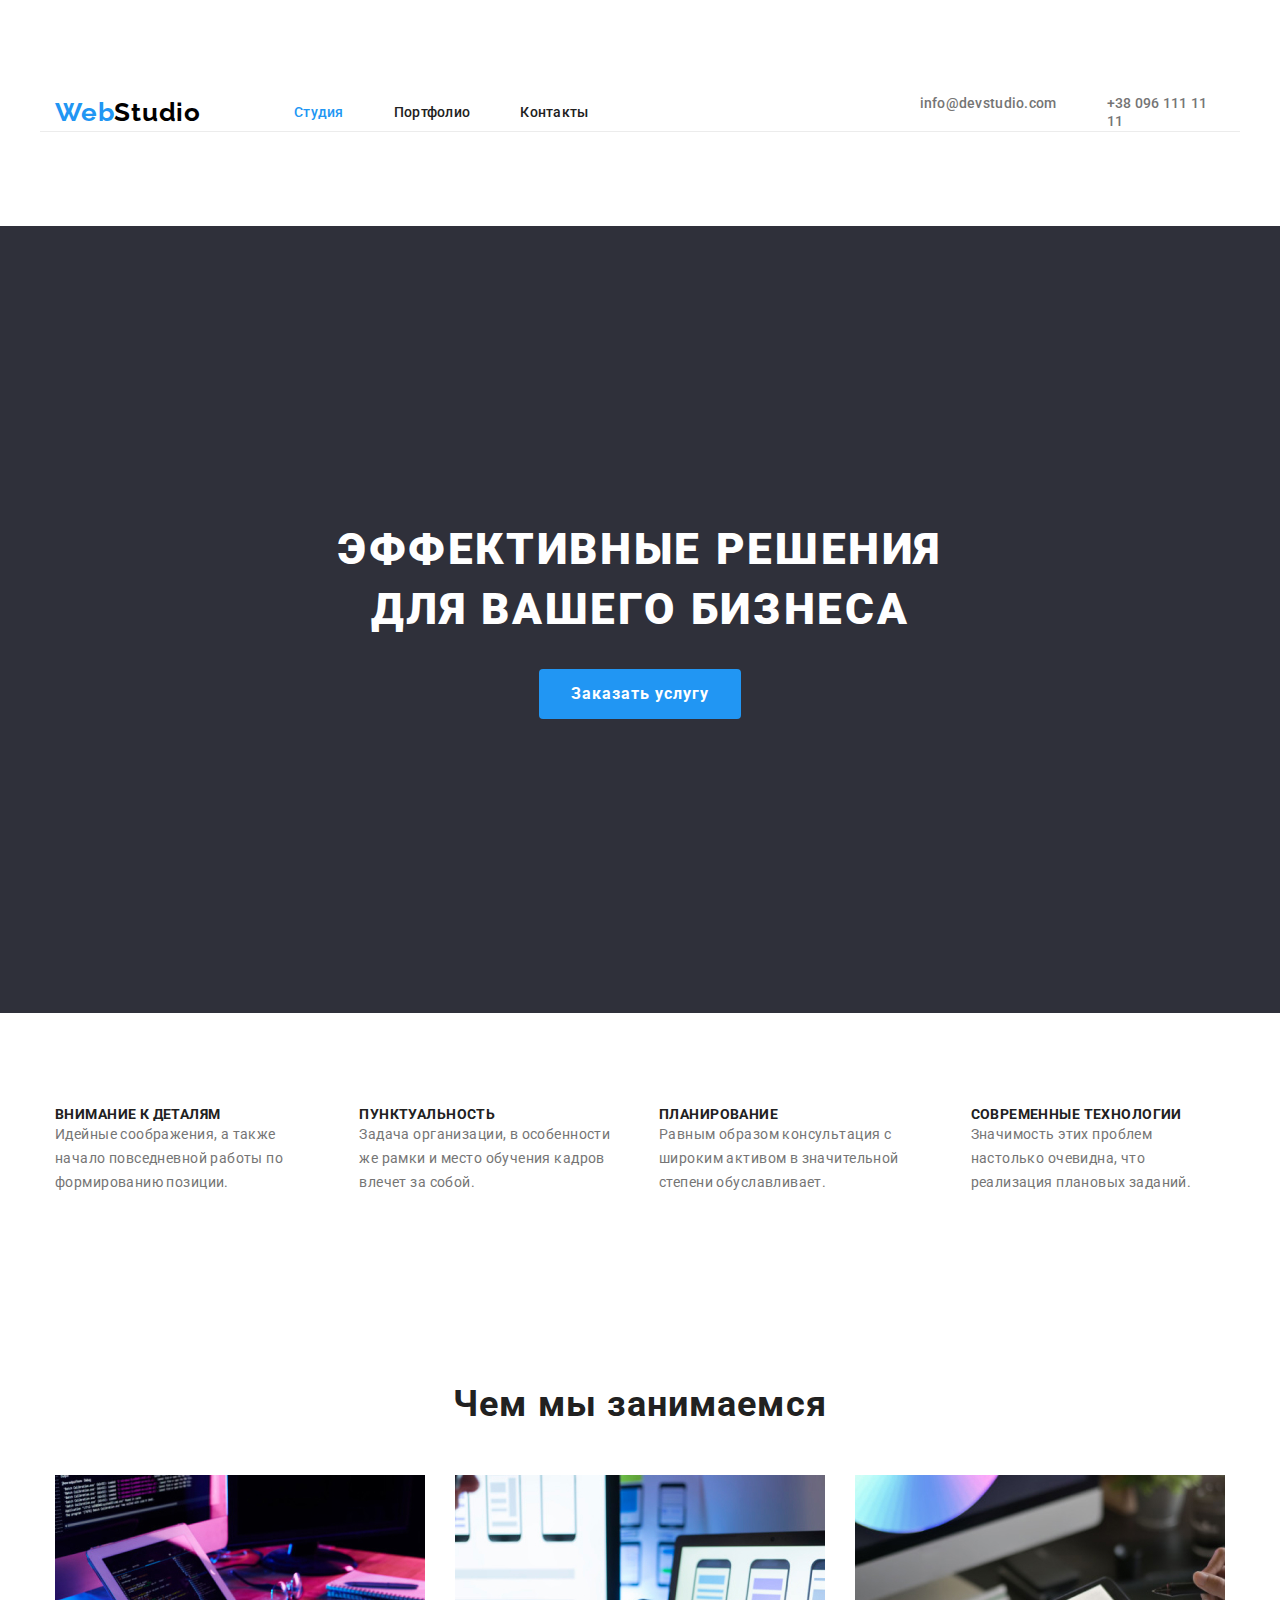
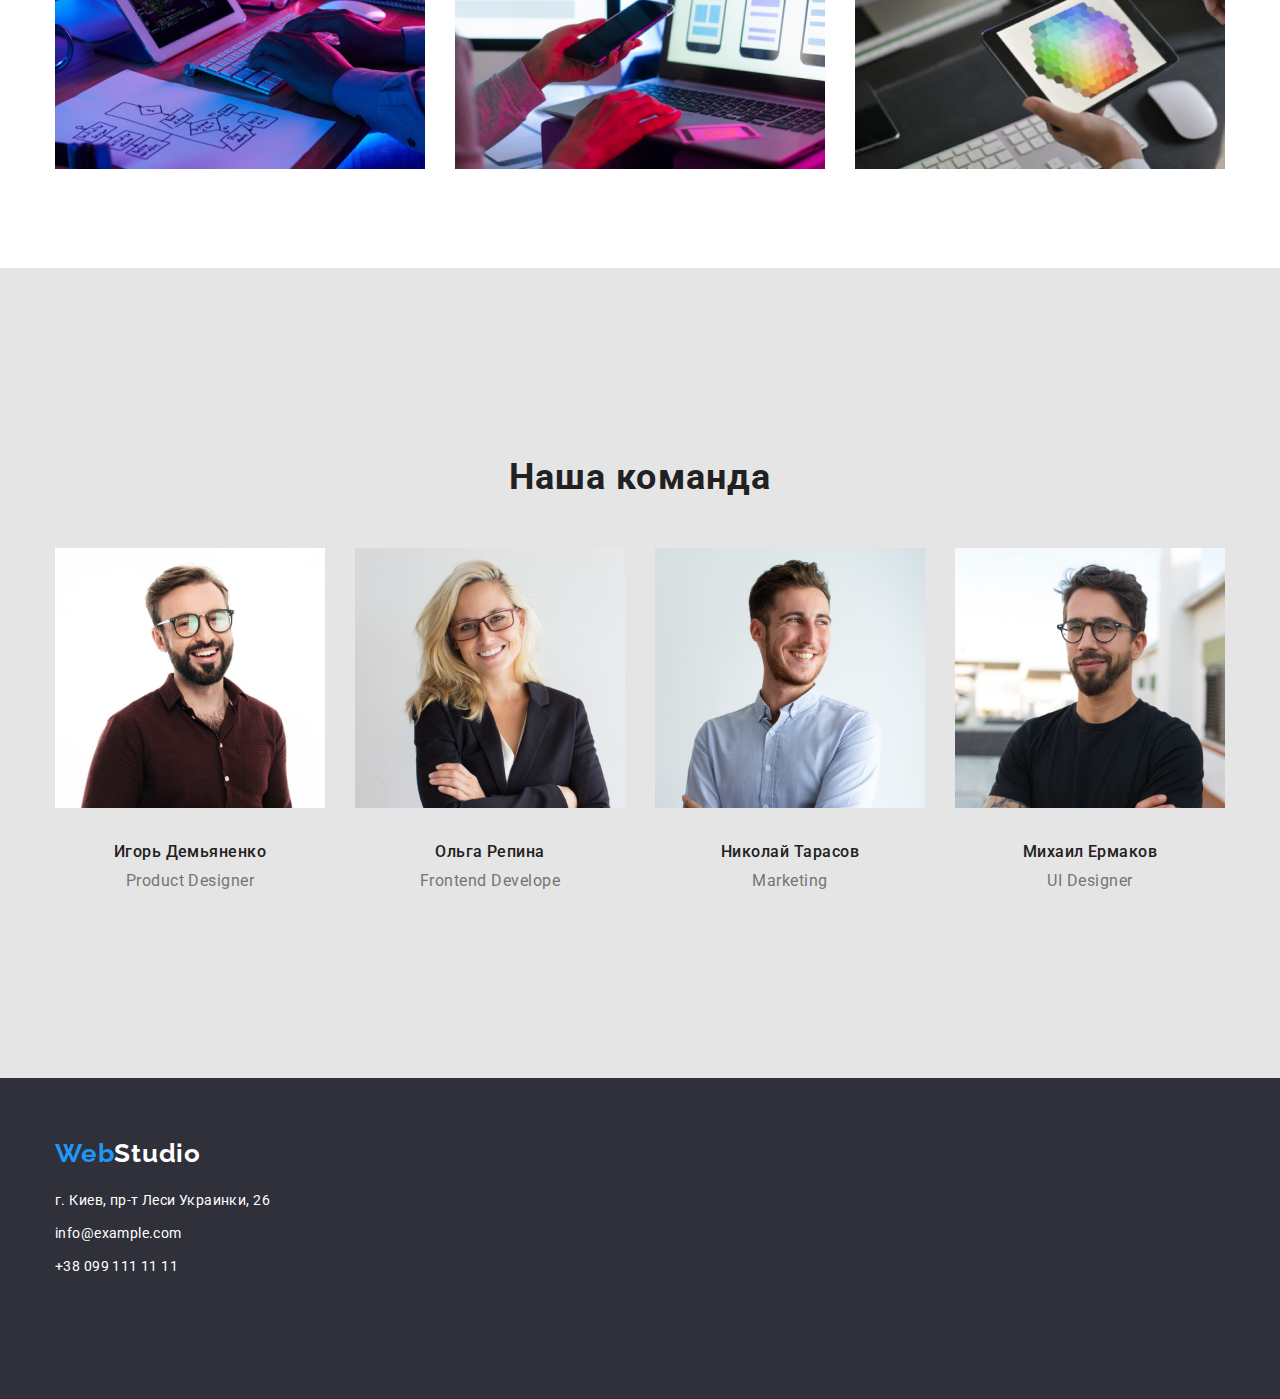
==== commit 53332cd4: "btn" ====
--- a/index.html
+++ b/index.html
@@ -18,7 +18,7 @@
   </head>
   <body>
     <section>
-      <header class="header">
+      <header>
         <div class="container head">
           <a class="header-logo" href="./index.html"
             ><span class="accent-colour">Web</span>Studio</a
--- a/css/style.css
+++ b/css/style.css
@@ -27,7 +27,7 @@
   width: 1200px;
   margin: 0 auto;
   padding: 0 15px;
-  outline: 2px solid tomato;
+  /*outline: 2px solid tomato;*/
 }
 .accent-colour {
   color: var(--accentColour);
@@ -161,7 +161,7 @@
 }
 .cont {
   display: inline-block;
-  outline: 2px tomato;
+  /*outline: 2px tomato;*/
 }
 .btn {
   margin-top: 30px;
@@ -178,17 +178,17 @@
   letter-spacing: 0.06em;
   border: transparent;
   border-radius: 4px;
-
-  color: var(--secondary-colour);
-  background-color: var(--background-element);
+  background-color: var(--accentColour);
+  color: var(--whiteColour);
+
   cursor: pointer;
   text-align: center;
 }
 
 .btn:hover,
 .btn:focus {
-  background-color: var(--accentColour);
-  color: var(--whiteColour);
+  color: var(--secondary-colour);
+  background-color: var(--background-element);
 }
 
 .about-main {
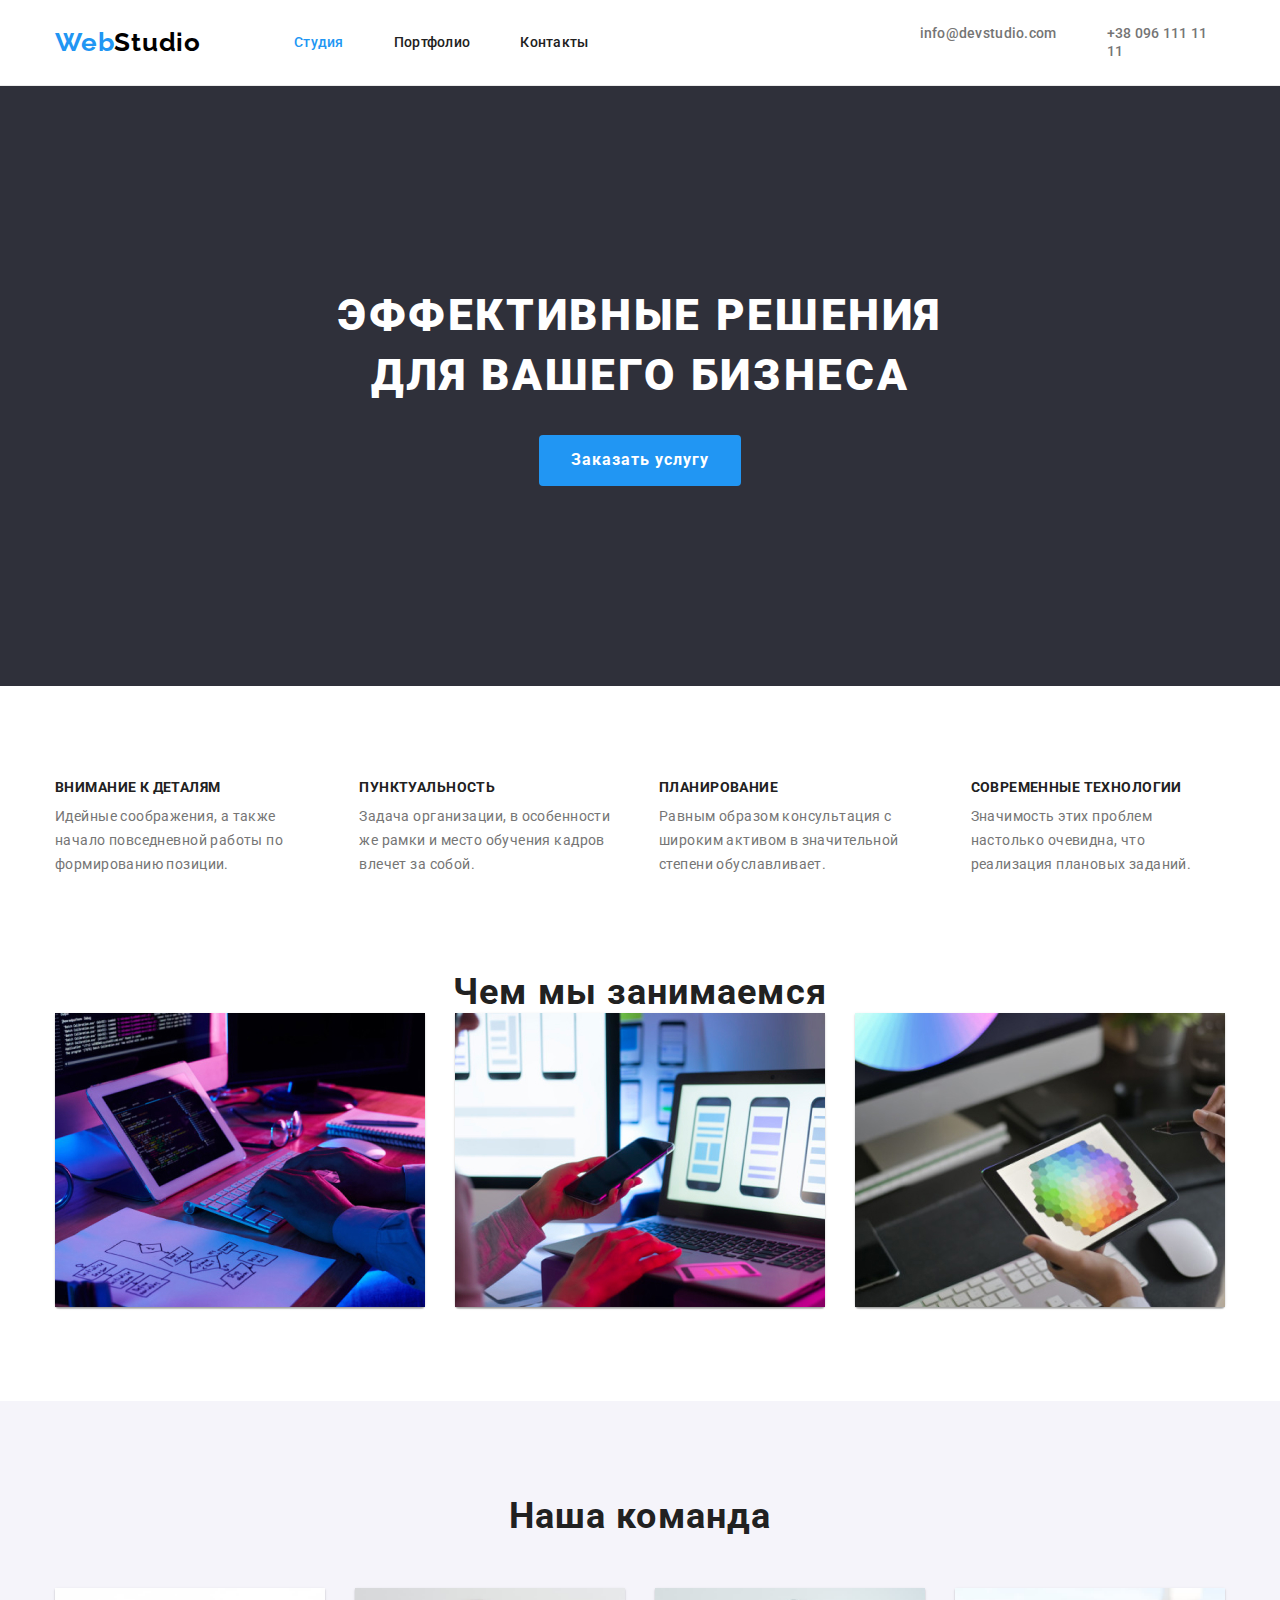
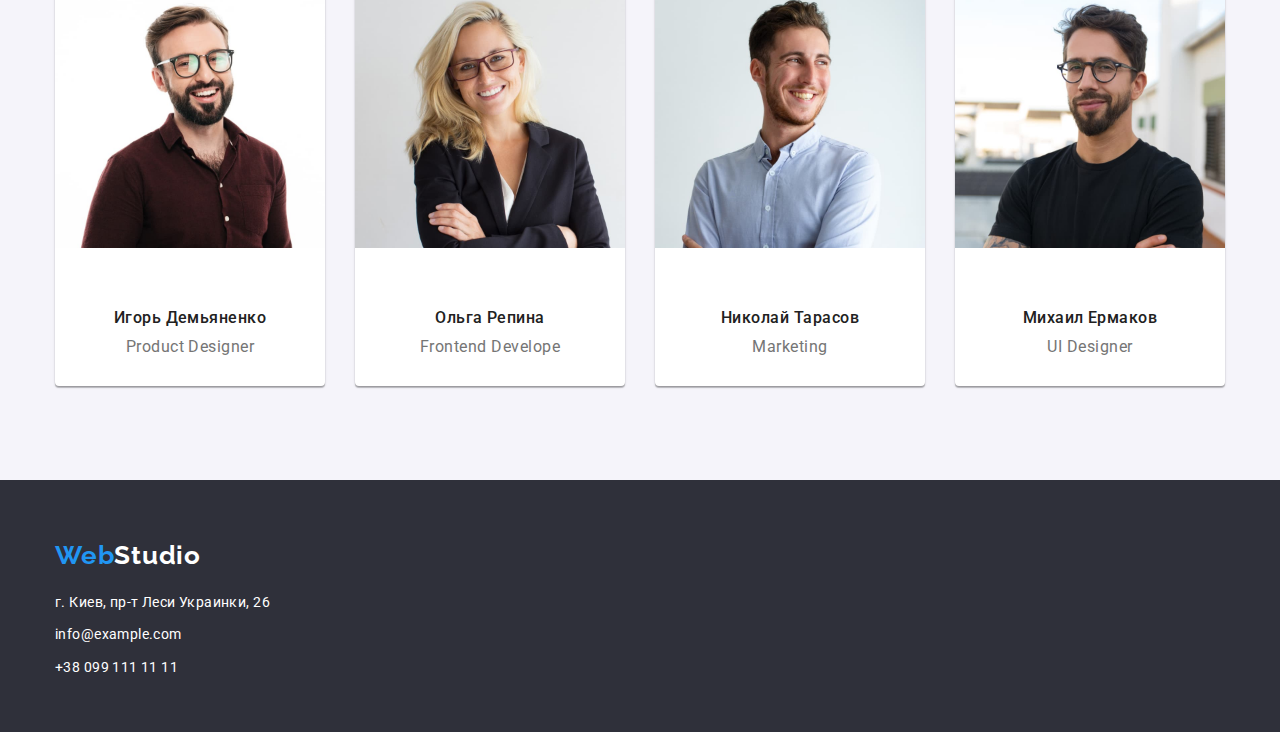
==== commit cb3fbcbf: "gave birth" ====
--- a/index.html
+++ b/index.html
@@ -17,45 +17,40 @@
     <link rel="stylesheet" href="./css/style.css" />
   </head>
   <body>
-    <section>
-      <header>
-        <div class="container head">
-          <a class="header-logo" href="./index.html"
-            ><span class="accent-colour">Web</span>Studio</a
-          >
-          <nav>
-            <ul class="nav-list">
-              <li class="itemH">
-                <a class="current" href="./index.html">Студия</a>
-              </li>
-              <li class="itemH">
-                <a class="nav-link" href="./portfolio.html">Портфолио</a>
-              </li>
-              <li class="itemH">
-                <a class="nav-link" href="./index.html">Контакты</a>
-              </li>
-            </ul>
-          </nav>
-          <address>
-            <ul class="address-head">
-              <li class="address-list">
-                <a class="contact" href="mailto:info@devstudio.com"
-                  >info@devstudio.com</a
-                >
-              </li>
-              <li class="address-list">
-                <a class="contact" href="tel:+380961111111"
-                  >+38 096 111 11 11</a
-                >
-              </li>
-            </ul>
-          </address>
-        </div>
-      </header>
-    </section>
+    <header class="header section">
+      <div class="container head">
+        <a class="header-logo" href="./index.html"
+          ><span class="accent-colour">Web</span>Studio</a
+        >
+        <nav>
+          <ul class="nav-list">
+            <li class="item-header">
+              <a class="current" href="./index.html">Студия</a>
+            </li>
+            <li class="item-header">
+              <a class="nav-link" href="./portfolio.html">Портфолио</a>
+            </li>
+            <li class="item-header">
+              <a class="nav-link" href="./index.html">Контакты</a>
+            </li>
+          </ul>
+        </nav>
+
+        <ul class="address-head">
+          <li class="address-list">
+            <a class="contact" href="mailto:info@devstudio.com"
+              >info@devstudio.com</a
+            >
+          </li>
+          <li class="address-list">
+            <a class="contact" href="tel:+380961111111">+38 096 111 11 11</a>
+          </li>
+        </ul>
+      </div>
+    </header>
 
     <main>
-      <section class="hero">
+      <section class="hero section">
         <div class="container">
           <h1 class="hero-title">Эффективные решения для вашего бизнеса</h1>
           <button class="btn" type="button" name="Заказать услугу">
@@ -64,7 +59,7 @@
         </div>
       </section>
 
-      <section>
+      <section class="section benefits">
         <div class="container">
           <ul class="about-section">
             <li class="cont">
@@ -99,7 +94,7 @@
         </div>
       </section>
 
-      <section>
+      <section class="section sample">
         <div class="container">
           <h2 class="visual">Чем мы занимаемся</h2>
           <ul class="list-item">
@@ -131,7 +126,7 @@
         </div>
       </section>
 
-      <section class="employees">
+      <section class="section employees">
         <div class="container">
           <h2 class="visual">Наша команда</h2>
           <ul class="list-item">
@@ -141,8 +136,10 @@
                 alt="улыбающийся парень в очках и с бородой"
                 width="270"
               />
-              <h3 class="employees-name">Игорь Демьяненко</h3>
-              <p class="employees-position">Product Designer</p>
+              <div class="employees-groop">
+                <h3 class="employees-name">Игорь Демьяненко</h3>
+                <p class="employees-position">Product Designer</p>
+              </div>
             </li>
             <li class="item">
               <img
@@ -150,8 +147,10 @@
                 alt=" жизнерадостная девушка блондинка в очках и пиджаке"
                 width="270"
               />
-              <h3 class="employees-name">Ольга Репина</h3>
-              <p class="employees-position">Frontend Develope</p>
+              <div class="employees-groop">
+                <h3 class="employees-name">Ольга Репина</h3>
+                <p class="employees-position">Frontend Develope</p>
+              </div>
             </li>
             <li class="item">
               <img
@@ -159,8 +158,10 @@
                 alt="смеющийся бородатый парень в рубашке"
                 width="270"
               />
-              <h3 class="employees-name">Николай Тарасов</h3>
-              <p class="employees-position">Marketing</p>
+              <div class="employees-groop">
+                <h3 class="employees-name">Николай Тарасов</h3>
+                <p class="employees-position">Marketing</p>
+              </div>
             </li>
             <li class="item">
               <img
@@ -168,15 +169,17 @@
                 alt="улыбающийся парень в футболке с очками и бородой"
                 width="270"
               />
-              <h3 class="employees-name">Михаил Ермаков</h3>
-              <p class="employees-position">UI Designer</p>
+              <div class="employees-groop">
+                <h3 class="employees-name">Михаил Ермаков</h3>
+                <p class="employees-position">UI Designer</p>
+              </div>
             </li>
           </ul>
         </div>
       </section>
     </main>
 
-    <footer class="footer-contact">
+    <footer class="footer">
       <div class="container">
         <a class="footer-logo" href="./index.html"
           ><span class="accent-colour">Web</span>Studio</a
@@ -185,13 +188,13 @@
         <address class="footer-address">
           <p class="footer-contact">г. Киев, пр-т Леси Украинки, 26</p>
           <ul>
-            <li>
+            <li class="footer-link">
               <a class="footer-contact" href="mailto:info@example.com"
                 >info@example.com</a
               >
             </li>
 
-            <li>
+            <li class="footer-link">
               <a class="footer-contact" href="tel:+380991111111"
                 >+38 099 111 11 11</a
               >
--- a/css/style.css
+++ b/css/style.css
@@ -13,14 +13,17 @@
 h3,
 h4,
 p {
-  margin: 0 0 0 0;
+  margin: 0;
+}
+img {
+  display: block;
 }
 body {
   background-color: var(--whiteColour);
   color: var(--basic-colour);
   font-family: "Roboto", sans-serif;
 }
-section {
+.section {
   padding: 94px 0 94px 0;
 }
 .container {
@@ -51,16 +54,16 @@
 }
 
 /*----------HEADER-------*/
+.header {
+  padding: 24px 0;
+  border-bottom: 1px solid #ececec;
+}
 .container.head {
   display: flex;
-  justify-content: space-between;
   align-items: center;
-}
-.head {
-  display: inline-block;
-  /*text-align: center;*/
-  border-bottom: 1px solid #ececec;
-}
+  align-items: center;
+}
+
 .header-logo {
   /*display: flex;*/
   /*width: 145px;*/
@@ -75,13 +78,11 @@
 }
 .address-head {
   display: flex;
+  margin-left: auto;
 }
 .address-list:first-child {
   margin-right: 50px;
 }
-.address-list:not(:last-child) {
-  margin-right: 50px;
-}
 
 .current {
   font-weight: 500;
@@ -122,18 +123,25 @@
   color: var(--accentColour);
 }
 /*-------------MAIN------------*/
+.employees-groop {
+  padding: 30px 15px;
+}
+.benefits {
+  padding-bottom: 47px;
+}
+.sample {
+  padding-top: 47px;
+}
 .hero {
   background: #2f303a;
   text-align: center;
+  padding: 200px 0;
 }
 .hero-title {
-  display: block;
   margin-right: auto;
   margin-left: auto;
   width: 696px;
 
-  padding-top: 200px;
-
   font-weight: 900;
   font-size: 44px;
   line-height: 1.36;
@@ -149,13 +157,6 @@
   display: flex;
 }
 
-.about {
-  padding-top: 94px;
-  padding-bottom: 94px;
-}
-.about p {
-  padding-top: 10px;
-}
 .cont:not(:last-child) {
   margin-right: 30px;
 }
@@ -165,13 +166,12 @@
 }
 .btn {
   margin-top: 30px;
-  margin-bottom: 200px;
+
   padding: 10px 32px 10px 32px;
   font-family: "Roboto";
-  font-style: normal;
   font-weight: 700;
   font-size: 16px;
-  line-height: 30px;
+  line-height: 1.88;
 
   align-items: center;
 
@@ -198,6 +198,7 @@
 
   letter-spacing: 0.03em;
   color: var(--secondary-colour);
+  margin-bottom: 10px;
 }
 .about-text {
   font-size: 14px;
@@ -211,17 +212,17 @@
   margin: 0;
   padding: 0;
 }
-.itemIMG {
+.card-list {
   background-color: var(--whiteColour);
   border-bottom: 1px solid #eeeeee;
 }
-.itemIMG:not(:nth-last-child(-n + 3)) {
+.card-list:not(:nth-last-child(-n + 3)) {
   margin-bottom: 30px;
 }
-.itemIMG:not(:nth-child(3n)) {
+.card-list:not(:nth-child(3n)) {
   margin-right: 30px;
 }
-.itemH:not(:last-child) {
+.item-header:not(:last-child) {
   margin-right: 50px;
 }
 
@@ -229,32 +230,27 @@
   margin-right: 30px;
 }
 .item {
-  display: inline-block;
+  max-width: 370px;
+  background-color: var(--whiteColour);
+  box-shadow: 0px 1px 3px rgba(0, 0, 0, 0.12), 0px 1px 1px rgba(0, 0, 0, 0.14),
+    0px 2px 1px rgba(0, 0, 0, 0.2);
   border-radius: 0px 0px 4px 4px;
-  max-width: 370px;
-}
-
-ul.list-item {
+}
+
+.employees .list-item {
   margin-top: 50px;
 }
-.employees ul {
-  margin-top: 50px;
-}
 .visual {
-  display: flex;
-  justify-content: center;
+  text-align: center;
   font-weight: 700;
   font-size: 36px;
   line-height: 1.17;
   letter-spacing: 0.03em;
   color: var(--secondary-colour);
 }
-.employees .container {
-  padding-top: 94px;
-  padding-bottom: 94px;
-}
+
 .employees {
-  background: #e5e5e5;
+  background: #f5f4fa;
 }
 .employees-name {
   margin-top: 30px;
@@ -275,6 +271,14 @@
   text-align: center;
 }
 /*-------------FOOTER--------------*/
+.footer {
+  padding: 60px 0px;
+  height: 252px;
+  background: #2f303a;
+}
+.footer-address {
+  font-style: normal;
+}
 
 .footer-logo {
   display: inline-block;
@@ -282,21 +286,17 @@
   font-style: normal;
   font-weight: 700;
   font-size: 26px;
-  line-height: 31px;
+  line-height: 1.19;
 
   letter-spacing: 0.03em;
 
   color: var(--whiteColour);
   margin-bottom: 20px;
 }
-.footer-address {
-  margin-bottom: 60px;
-}
-
-.footer-contact .container {
-  padding-top: 60px;
-  padding-bottom: 60px;
-}
+.footer-link {
+  margin-top: 9px;
+}
+
 .footer-contact {
   font-style: normal;
   font-weight: 400;
@@ -309,40 +309,30 @@
   background: #2f303a;
 }
 
-.footer-contact li {
-  margin-top: 9px;
-}
 .footer-contact:hover,
 .footer-contact:focus {
   color: var(--accentColour);
 }
 
 /*-------------portfolio----------*/
-.hero-img {
+.hero-about {
+  padding: 20px 24px;
+}
+.hero-card {
   display: flex;
   flex-wrap: wrap;
 }
-.hero-img img {
-  display: inline-block;
-  margin-bottom: 20px;
-}
-.hero-img h3 {
+
+.about-portfolio-text {
+  font-size: 16px;
+  line-height: 1.88;
+
+  letter-spacing: 0.03em;
+
+  color: var(--tertiary-colour);
+}
+.about-portfolio {
   margin-bottom: 4px;
-}
-.hero-img p {
-  margin-bottom: 20px;
-}
-.about-portfolio-text {
-  margin-left: 24px;
-  font-size: 16px;
-  line-height: 1.88;
-
-  letter-spacing: 0.03em;
-
-  color: var(--tertiary-colour);
-}
-.about-portfolio {
-  margin-left: 24px;
   font-size: 18px;
   line-height: 2;
 
@@ -352,7 +342,7 @@
   padding-top: 94px;
   padding-bottom: 94px;
 }
-.port-nav:not(:last-child) {
+.nav-push:not(:last-child) {
   margin-right: 8px;
 }
 .portfolio-nav {
@@ -360,10 +350,9 @@
   display: flex;
   justify-content: center;
 }
-.container.portfolio ul {
-  margin-bottom: 34px;
-}
+
 .portfolio-nav-btn {
+  padding: 6px 22px;
   font-style: normal;
   font-weight: 500;
   font-size: 16px;
